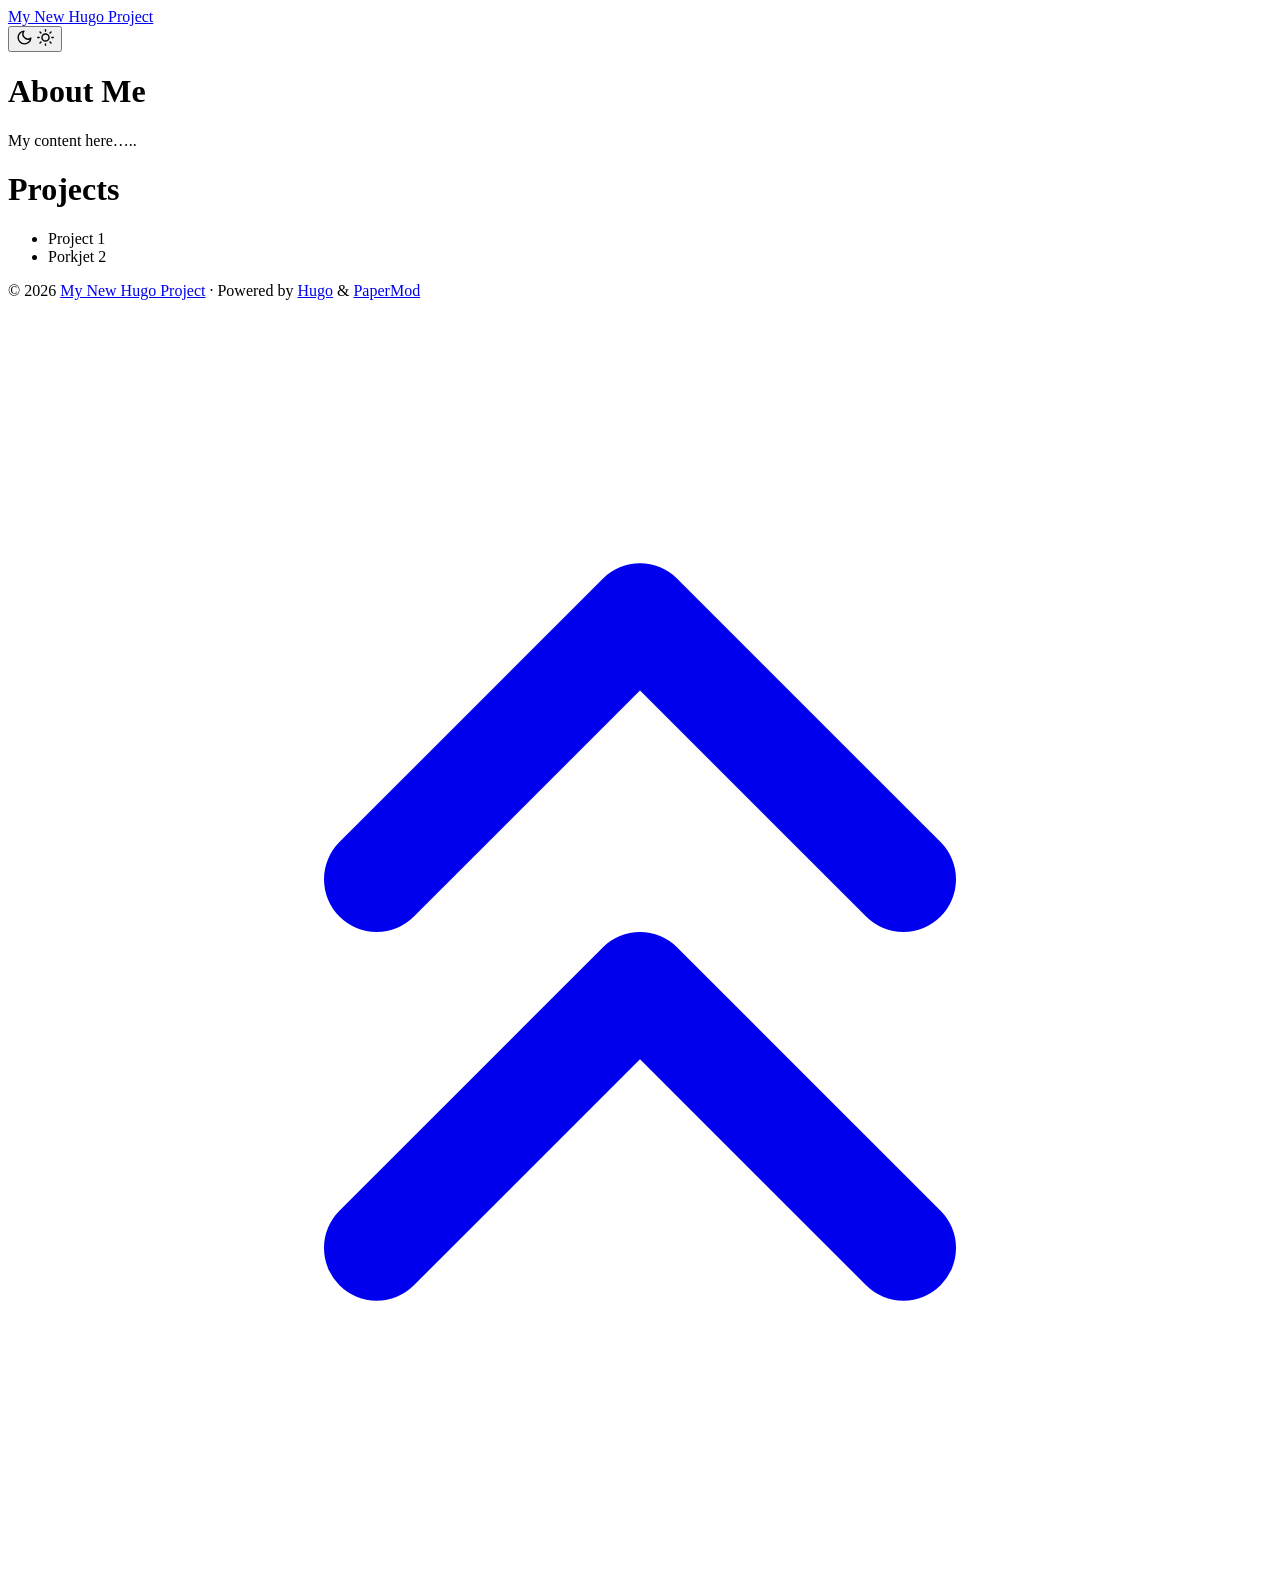
==== public/index.html @ c16d35e8 "Updated folder structure" ====
<!DOCTYPE html>
<html lang="en" dir="auto" data-theme="auto">

<head>
	<meta name="generator" content="Hugo 0.163.2"><script src="/livereload.js?mindelay=10&amp;v=2&amp;port=1313&amp;path=livereload" data-no-instant defer></script><meta charset="utf-8">
<meta http-equiv="X-UA-Compatible" content="IE=edge">
<meta name="viewport" content="width=device-width, initial-scale=1, shrink-to-fit=no">
<meta name="robots" content="noindex, nofollow">
<title>My New Hugo Project</title>

<meta name="description" content="Research and Technical Portfolio">
<meta name="author" content="">
<link rel="canonical" href="http://localhost:1313/">
<link crossorigin="anonymous" href="/assets/css/stylesheet.cd9298b33628769aa1bc1acebbbfd7aa11ce81dfe03484d479e1907760249a1d.css" integrity="sha256-zZKYszYodpqhvBrOu7/XqhHOgd/gNITUeeGQd2Akmh0=" rel="preload stylesheet" as="style">
<link rel="icon" href="http://localhost:1313/favicon.ico">
<link rel="icon" type="image/png" sizes="16x16" href="http://localhost:1313/favicon-16x16.png">
<link rel="icon" type="image/png" sizes="32x32" href="http://localhost:1313/favicon-32x32.png">
<link rel="apple-touch-icon" href="http://localhost:1313/apple-touch-icon.png">
<link rel="mask-icon" href="http://localhost:1313/safari-pinned-tab.svg">
<meta name="theme-color" content="#2e2e33">
<meta name="msapplication-TileColor" content="#2e2e33">
<link rel="alternate" type="application/rss+xml" href="http://localhost:1313/index.xml" title="rss">
<link rel="alternate" hreflang="en" href="http://localhost:1313/">
<noscript>
    <style>
        #theme-toggle,
        .top-link {
            display: none;
        }

    </style>
    <style>
        @media (prefers-color-scheme: dark) {
            :root {
                --theme: rgb(29, 30, 32);
                --entry: rgb(46, 46, 51);
                --primary: rgb(218, 218, 219);
                --secondary: rgb(155, 156, 157);
                --tertiary: rgb(65, 66, 68);
                --content: rgb(196, 196, 197);
                --code-block-bg: rgb(46, 46, 51);
                --code-bg: rgb(55, 56, 62);
                --border: rgb(51, 51, 51);
                color-scheme: dark;
            }

            .list {
                background: var(--theme);
            }

            .toc {
                background: var(--entry);
            }
        }

    </style>
</noscript>
<script>
    if (localStorage.getItem("pref-theme") === "dark") {
        document.querySelector("html").dataset.theme = 'dark';
    } else if (localStorage.getItem("pref-theme") === "light") {
       document.querySelector("html").dataset.theme = 'light';
    } else if (window.matchMedia('(prefers-color-scheme: dark)').matches) {
        document.querySelector("html").dataset.theme = 'dark';
    } else {
        document.querySelector("html").dataset.theme = 'light';
    }

</script>
</head>
<body class="list" id="top">
    <header class="header">
    <nav class="header-nav">
        <div class="logo">
            <a href="http://localhost:1313/" accesskey="h" title="My New Hugo Project (Alt + H)">My New Hugo Project</a>
            <div class="logo-switches">
                <button id="theme-toggle" class="theme-toggle" accesskey="t" title="(Alt + T)" aria-label="Toggle theme">
                    <svg class="moon" xmlns="http://www.w3.org/2000/svg" width="17" height="17" viewBox="0 0 24 24"
                        fill="none" stroke="currentColor" stroke-width="2" stroke-linecap="round"
                        stroke-linejoin="round">
                        <path d="M21 12.79A9 9 0 1 1 11.21 3 7 7 0 0 0 21 12.79z"></path>
                    </svg>
                    <svg class="sun" xmlns="http://www.w3.org/2000/svg" width="17" height="17" viewBox="0 0 24 24"
                        fill="none" stroke="currentColor" stroke-width="2" stroke-linecap="round"
                        stroke-linejoin="round">
                        <circle cx="12" cy="12" r="5"></circle>
                        <line x1="12" y1="1" x2="12" y2="3"></line>
                        <line x1="12" y1="21" x2="12" y2="23"></line>
                        <line x1="4.22" y1="4.22" x2="5.64" y2="5.64"></line>
                        <line x1="18.36" y1="18.36" x2="19.78" y2="19.78"></line>
                        <line x1="1" y1="12" x2="3" y2="12"></line>
                        <line x1="21" y1="12" x2="23" y2="12"></line>
                        <line x1="4.22" y1="19.78" x2="5.64" y2="18.36"></line>
                        <line x1="18.36" y1="5.64" x2="19.78" y2="4.22"></line>
                    </svg>
                </button>
            </div>
        </div>
        <ul id="menu" class="menu">
        </ul>
    </nav>
</header>
<main class="main"> 
<div class="post-content md-content"><h1 id="about-me">About Me<a hidden class="anchor" aria-hidden="true" href="#about-me">#</a></h1>
<p>My content here&hellip;..</p>
<h1 id="projects">Projects<a hidden class="anchor" aria-hidden="true" href="#projects">#</a></h1>
<ul>
<li>Project 1</li>
<li>Porkjet 2</li>
</ul>


</div>
    </main>
    
<footer class="footer">
        <span>&copy; 2026 <a href="http://localhost:1313/">My New Hugo Project</a></span> · 

    
    
    <span>
        Powered by
        <a href="https://gohugo.io/?utm_source=papermod" rel="noopener" target="_blank">Hugo</a> &
        <a href="https://github.com/adityatelange/hugo-PaperMod/" rel="noopener" target="_blank">PaperMod</a>
    </span>
</footer>
<a href="#top" id="top-link" class="top-link hidden" aria-label="go to top" title="Go to Top (Alt + G)" accesskey="g">
    <svg xmlns="http://www.w3.org/2000/svg" viewBox="0 0 24 24" fill="none" stroke="currentColor" stroke-width="2"
        stroke-linecap="round" stroke-linejoin="round" class="feather feather-chevrons-up">
        <polyline points="17 11 12 6 7 11"></polyline>
        <polyline points="17 18 12 13 7 18"></polyline>
    </svg>
</a>

<script>
    let menu = document.getElementById('menu');
    if (menu) {
        
        const scrollPosition = localStorage.getItem("menu-scroll-position");
        if (scrollPosition) {
            menu.scrollLeft = parseInt(scrollPosition, 10);
        }
        
        menu.onscroll = function () {
            localStorage.setItem("menu-scroll-position", menu.scrollLeft);
        }
    }

    document.querySelectorAll('a[href^="#"]').forEach(anchor => {
        anchor.addEventListener("click", function (e) {
            e.preventDefault();
            var id = this.getAttribute("href").substr(1);
            if (!window.matchMedia('(prefers-reduced-motion: reduce)').matches) {
                document.querySelector(`[id='${decodeURIComponent(id)}']`).scrollIntoView({
                    behavior: "smooth"
                });
            } else {
                document.querySelector(`[id='${decodeURIComponent(id)}']`).scrollIntoView();
            }
            if (id === "top") {
                history.replaceState(null, null, " ");
            } else {
                history.pushState(null, null, `#${id}`);
            }
        });
    });

</script>
<script>
    var toplink = document.getElementById("top-link");
    window.onscroll = function () {
        const scrollThreshold = window.innerHeight;
        if (document.body.scrollTop > scrollThreshold || document.documentElement.scrollTop > scrollThreshold) {
            toplink.classList.remove("hidden");
        } else {
            toplink.classList.add("hidden");
        }
    };

</script>
<script>
    document.getElementById("theme-toggle").addEventListener("click", () => {
        const html = document.querySelector("html");
        if (html.dataset.theme === "dark") {
            html.dataset.theme = 'light';
            localStorage.setItem("pref-theme", 'light');
        } else {
            html.dataset.theme = 'dark';
            localStorage.setItem("pref-theme", 'dark');
        }
    })

</script>
</body>

</html>
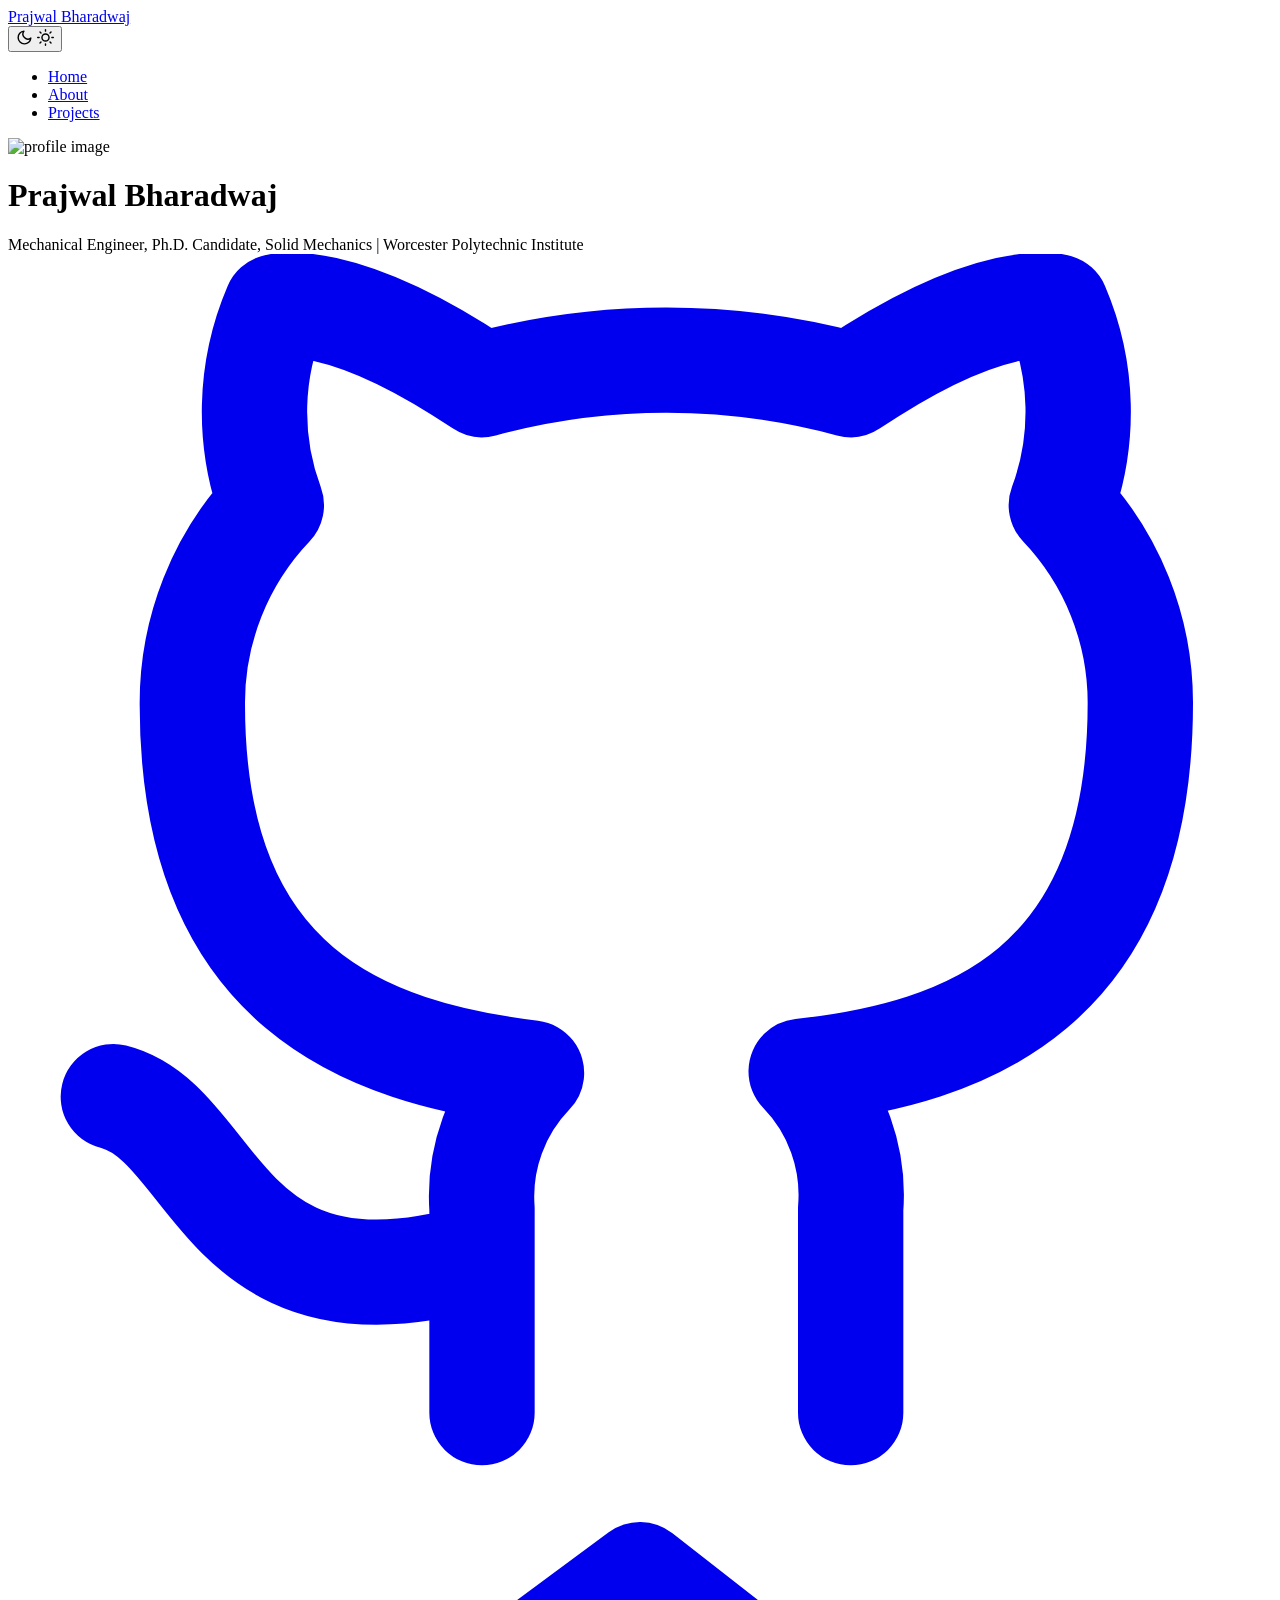
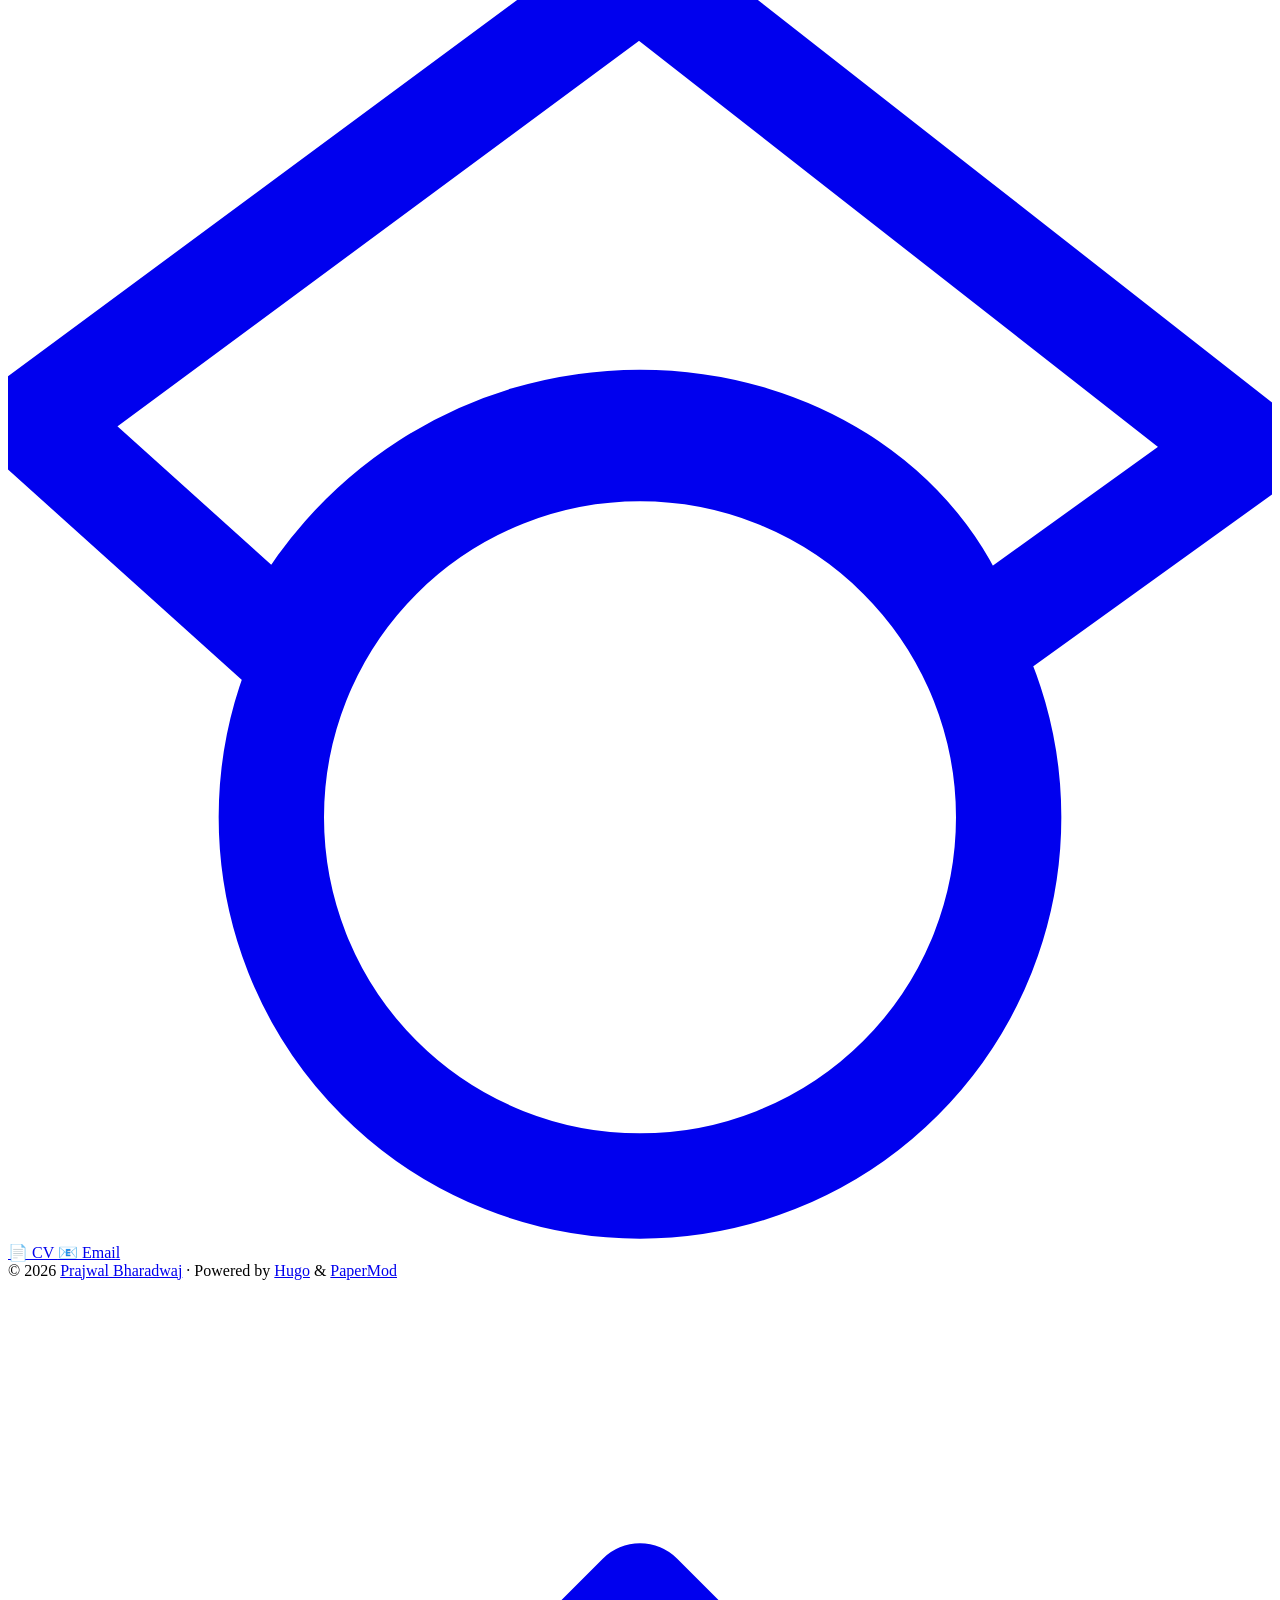
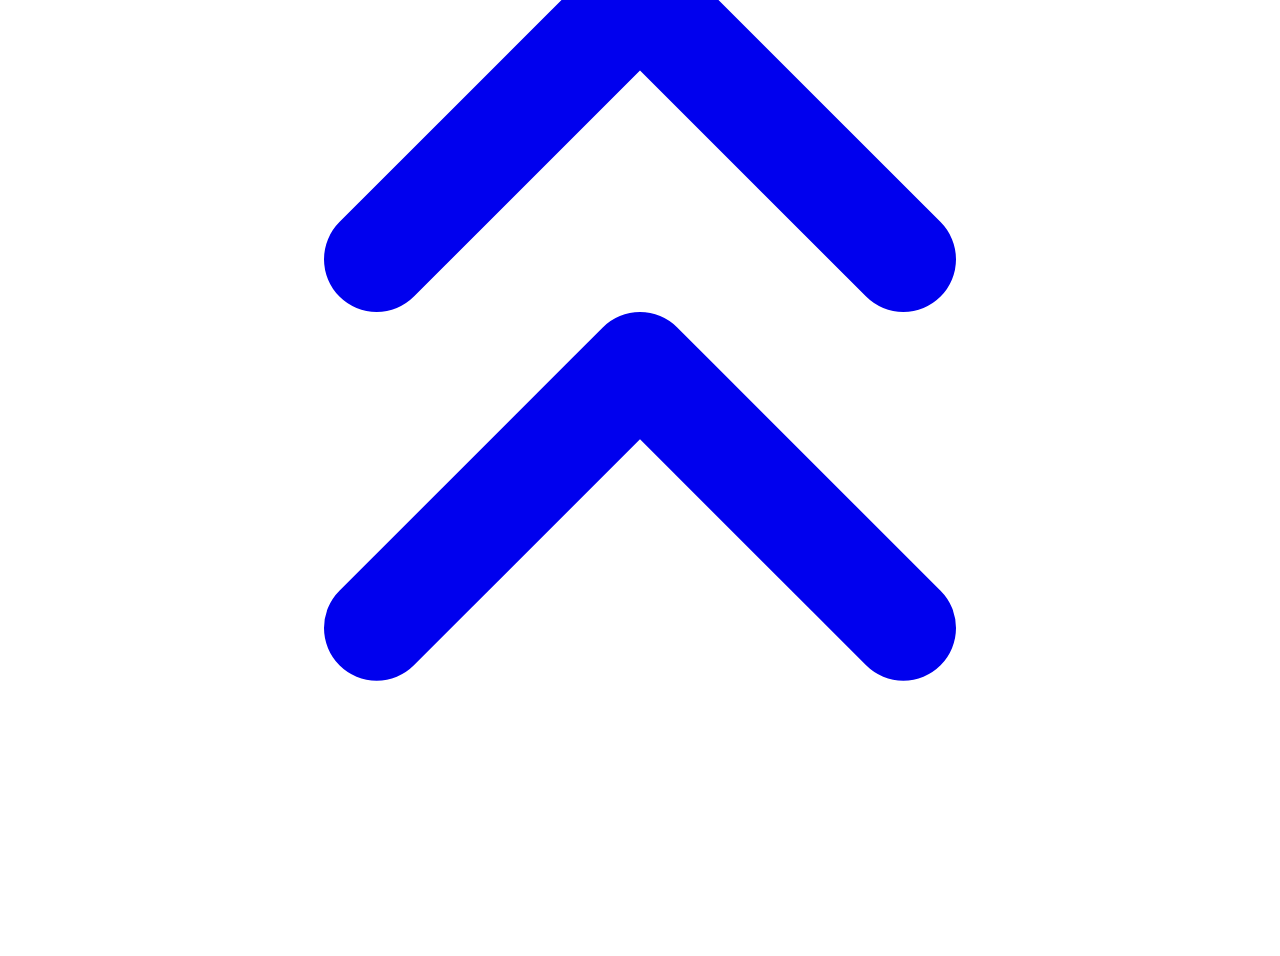
==== commit bd352fd9: "6/24" ====
--- a/public/index.html
+++ b/public/index.html
@@ -2,16 +2,16 @@
 <html lang="en" dir="auto" data-theme="auto">
 
 <head>
-	<meta name="generator" content="Hugo 0.163.2"><script src="/livereload.js?mindelay=10&amp;v=2&amp;port=1313&amp;path=livereload" data-no-instant defer></script><meta charset="utf-8">
+	<meta name="generator" content="Hugo 0.163.3"><script src="/livereload.js?mindelay=10&amp;v=2&amp;port=1313&amp;path=livereload" data-no-instant defer></script><meta charset="utf-8">
 <meta http-equiv="X-UA-Compatible" content="IE=edge">
 <meta name="viewport" content="width=device-width, initial-scale=1, shrink-to-fit=no">
 <meta name="robots" content="noindex, nofollow">
-<title>My New Hugo Project</title>
-
-<meta name="description" content="Research and Technical Portfolio">
+<title>Prajwal Bharadwaj</title>
+
+<meta name="description" content="">
 <meta name="author" content="">
 <link rel="canonical" href="http://localhost:1313/">
-<link crossorigin="anonymous" href="/assets/css/stylesheet.cd9298b33628769aa1bc1acebbbfd7aa11ce81dfe03484d479e1907760249a1d.css" integrity="sha256-zZKYszYodpqhvBrOu7/XqhHOgd/gNITUeeGQd2Akmh0=" rel="preload stylesheet" as="style">
+<link crossorigin="anonymous" href="/assets/css/stylesheet.b87514e4e52a7e85fc19ab42bbe845b7ebf06f0664890c931b97d6de60b4bef9.css" integrity="sha256-uHUU5OUqfoX8GatCu&#43;hFt&#43;vwbwZkiQyTG5fW3mC0vvk=" rel="preload stylesheet" as="style">
 <link rel="icon" href="http://localhost:1313/favicon.ico">
 <link rel="icon" type="image/png" sizes="16x16" href="http://localhost:1313/favicon-16x16.png">
 <link rel="icon" type="image/png" sizes="32x32" href="http://localhost:1313/favicon-32x32.png">
@@ -72,7 +72,7 @@
     <header class="header">
     <nav class="header-nav">
         <div class="logo">
-            <a href="http://localhost:1313/" accesskey="h" title="My New Hugo Project (Alt + H)">My New Hugo Project</a>
+            <a href="http://localhost:1313/" accesskey="h" title="Prajwal Bharadwaj (Alt + H)">Prajwal Bharadwaj</a>
             <div class="logo-switches">
                 <button id="theme-toggle" class="theme-toggle" accesskey="t" title="(Alt + T)" aria-label="Toggle theme">
                     <svg class="moon" xmlns="http://www.w3.org/2000/svg" width="17" height="17" viewBox="0 0 24 24"
@@ -97,24 +97,68 @@
             </div>
         </div>
         <ul id="menu" class="menu">
+            <li>
+                <a href="http://localhost:1313/" title="Home">
+                    <span class="active">Home</span>
+                </a>
+            </li>
+            <li>
+                <a href="http://localhost:1313/about" title="About">
+                    <span>About</span>
+                </a>
+            </li>
+            <li>
+                <a href="http://localhost:1313/projects" title="Projects">
+                    <span>Projects</span>
+                </a>
+            </li>
         </ul>
     </nav>
 </header>
-<main class="main"> 
-<div class="post-content md-content"><h1 id="about-me">About Me<a hidden class="anchor" aria-hidden="true" href="#about-me">#</a></h1>
-<p>My content here&hellip;..</p>
-<h1 id="projects">Projects<a hidden class="anchor" aria-hidden="true" href="#projects">#</a></h1>
-<ul>
-<li>Project 1</li>
-<li>Porkjet 2</li>
-</ul>
-
-
+<main class="main"><div class="profile">
+    <div class="profile_inner">
+            <img draggable="false" src="http://localhost:1313/images/me.jpg" alt="profile image" title=""
+                height="200" width="200" />
+        <h1>Prajwal Bharadwaj</h1>
+        <span>Mechanical Engineer, Ph.D. Candidate, Solid Mechanics | Worcester Polytechnic Institute</span><div class="social-icons" >
+    <a href="https://github.com/pbharadwaj28" target="_blank" rel="noopener noreferrer me"
+        title="Github">
+        <svg xmlns="http://www.w3.org/2000/svg" viewBox="0 0 24 24" fill="none" stroke="currentColor" stroke-width="2"
+    stroke-linecap="round" stroke-linejoin="round">
+    <path
+        d="M9 19c-5 1.5-5-2.5-7-3m14 6v-3.87a3.37 3.37 0 0 0-.94-2.61c3.14-.35 6.44-1.54 6.44-7A5.44 5.44 0 0 0 20 4.77 5.07 5.07 0 0 0 19.91 1S18.73.65 16 2.48a13.38 13.38 0 0 0-7 0C6.27.65 5.09 1 5.09 1A5.07 5.07 0 0 0 5 4.77a5.44 5.44 0 0 0-1.5 3.78c0 5.42 3.3 6.61 6.44 7A3.37 3.37 0 0 0 9 18.13V22">
+    </path>
+</svg>
+    </a>
+    <a href="https://scholar.google.com/citations?user=ALozWkTyy8cC&amp;hl=en" target="_blank" rel="noopener noreferrer me"
+        title="Googlescholar">
+        <svg xmlns="http://www.w3.org/2000/svg" viewBox="0 0 24 25" fill="none" stroke="currentColor" stroke-width="2"
+    stroke-linecap="round" stroke-linejoin="round">
+    <path
+        d="M5.242 13.769L0.5 9.5 12 1l11.5 9-5.242 3.769C17.548 11.249 14.978 9.5 12 9.5c-2.977 0-5.548 1.748-6.758 4.269zM12 10a7 7 0 1 0 0 14 7 7 0 0 0 0-14z" />
+</svg>
+    </a>
 </div>
+
+        <div class="buttons">
+            <a class="button" href="/docs/cv.pdf" rel="noopener" title="📄 CV">
+                <span class="button-inner">
+                    📄 CV
+                </span>
+            </a>
+            <a class="button" href="mailto:pabharadwaj@wpi.edu" rel="noopener" title="📧 Email">
+                <span class="button-inner">
+                    📧 Email
+                </span>
+            </a>
+        </div>
+    </div>
+</div>
+
     </main>
     
 <footer class="footer">
-        <span>&copy; 2026 <a href="http://localhost:1313/">My New Hugo Project</a></span> · 
+        <span>&copy; 2026 <a href="http://localhost:1313/">Prajwal Bharadwaj</a></span> · 
 
     
     
